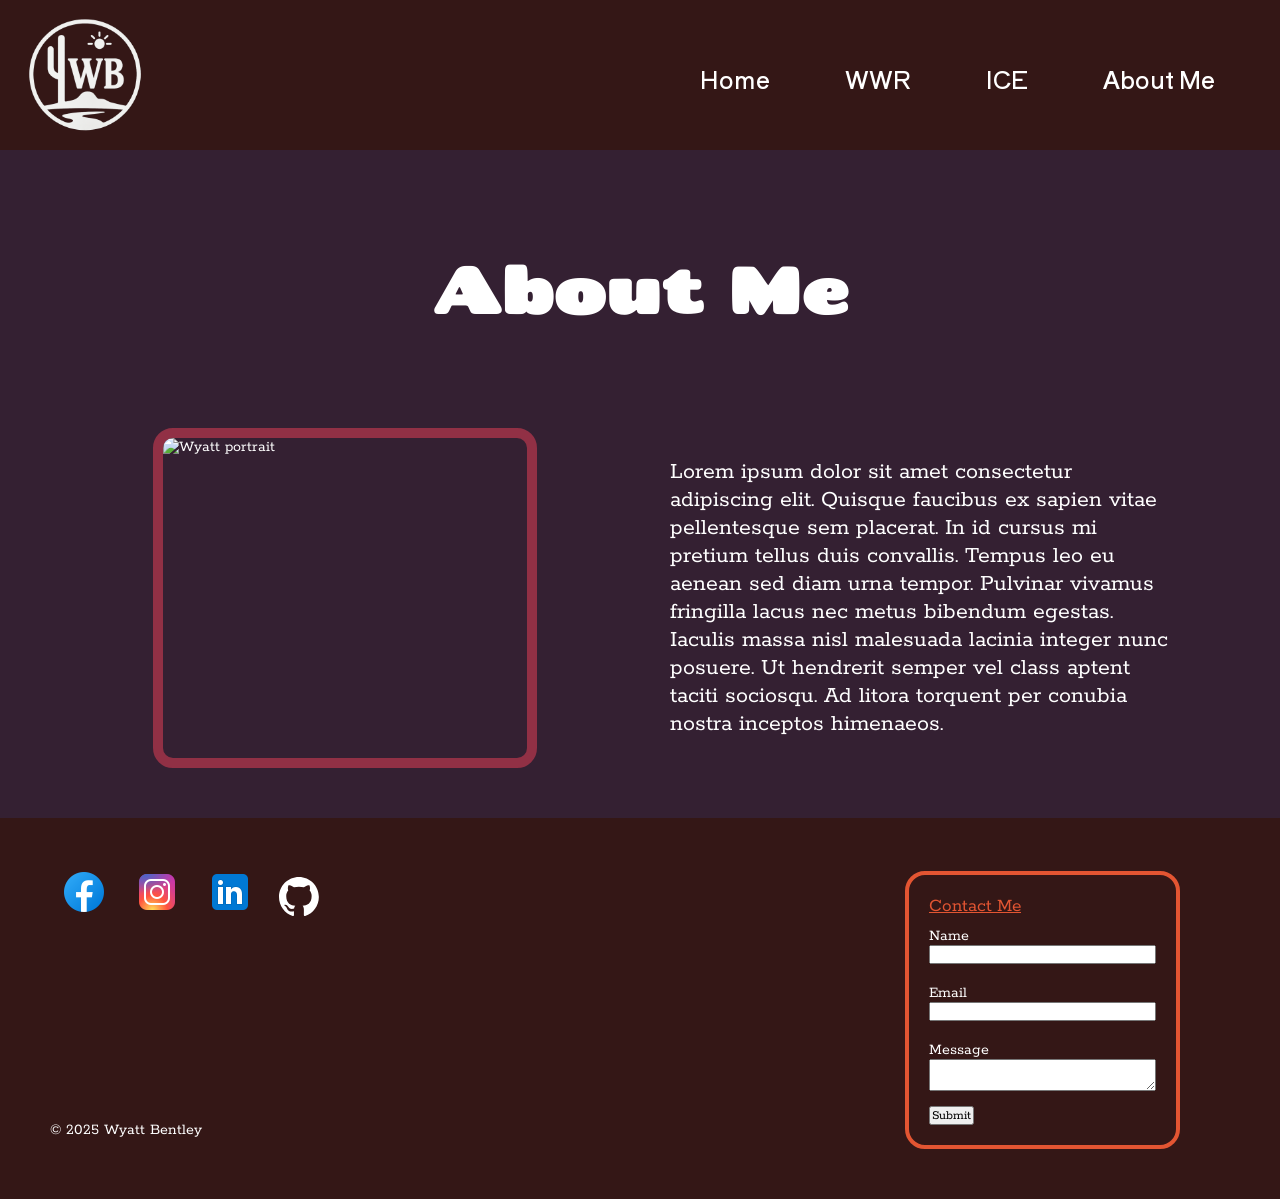
==== aboutme.html @ 2523f344 "Initial commit" ====
<!DOCTYPE html>
<html lang="en">
<head>
    <meta charset="UTF-8">
    <meta name="viewport" content="width=device-width, initial-scale=1.0">
    <link rel="stylesheet" href="styles/style.css">
    <title>About Me</title>
</head>
<body>
    <header id="about-me-head">
        <a href="index.html">
            <img src="images/WB_Logo.png" alt="WB logo" id="logo">
        </a>
        <nav>
            <a href="index.html">Home</a>
            <a href="index.html#wwr">WWR</a>
            <a href="index.html#ice">ICE</a>
            <a href="aboutme.html">About Me</a>
        </nav>
    </header>
    <main>
        <h1 id="about-me-title">About Me</h1>
        <div id="about-me">
            <img src="images/wyatt-bentley.jpg" alt="Wyatt portrait" id="portrait">
            <p id="about-me-desc">Lorem ipsum dolor sit amet consectetur adipiscing elit. Quisque faucibus ex sapien vitae pellentesque sem placerat. In id cursus mi pretium tellus duis convallis. Tempus leo eu aenean sed diam urna tempor. Pulvinar vivamus fringilla lacus nec metus bibendum egestas. Iaculis massa nisl malesuada lacinia integer nunc posuere. Ut hendrerit semper vel class aptent taciti sociosqu. Ad litora torquent per conubia nostra inceptos himenaeos.</p>
        </div>
    </main>
    <footer>
        <div class="socials">
            <a href="https://www.facebook.com/wyatt.bentley.961/" target="_blank"><img src="images/icons8-facebook-48.png" alt="facebook logo"></a>
            <a href="https://www.instagram.com/wyattb1204/" target="_blank"><img src="images/icons8-instagram-48.png" alt="instagram logo"></a>
            <a href="https://www.linkedin.com/in/wyatt-bentley/" target="_blank"><img src="images/icons8-linkedin-48.png" alt="linkedIn logo"></a>
            <a href="https://github.com/wbent22" target="_blank"><img src="images/github.svg" alt="github logo" style="width: 40px;"></a>
        </div>
        <form action="">
            <legend>Contact Me</legend>
          <label for="name">Name</label>
          <input id="name" type="text">
          <br>
          <label for="email">Email</label>
          <input id="email" type="email">
          <br>
          <label for="message">Message</label>
          <textarea name="message" id="message"></textarea>
          <br>
          <button type="button" name="submit" id="submit">Submit</button>
        </form>
        <p class="copyright">&copy; 2025 Wyatt Bentley</p>
    </footer>
</body>
</html>
---- styles/style.css ----
@import url('https://fonts.googleapis.com/css2?family=Chango&family=Rokkitt:ital,wght@0,100..900;1,100..900&family=Shippori+Antique&display=swap');

*{
    font-family: "Rokkitt", serif;
    box-sizing: border-box;
    margin: 0;
    padding: 0;
}

#logo{
    width: 170px;
    align-self: center;
    padding: 0;
    margin-top: -5px;
}

header{
    background-color: rgba(0, 0, 0, .5);
    height: 150px;
    display: flexbox;
    align-items: center;
    width: 100%;
}

#about-me-head{
    background-color: #341716;
}

nav{
    width: 100%;
    text-align: right;
    margin: -109px 0 0 -30px;
    align-content: center;
}

nav a{
    font-family: "Shippori Antique", sans-serif;
    text-align: right;
    color: white;
    text-decoration: none;
    padding: 35px;
    font-size: 1.5em;
}

nav a:hover{
    color: #e35532;
    text-shadow: 2px 2px 1px white;
}

.title-pic{
    display: grid;
    grid-template-columns: 1fr 4fr 1fr;
    grid-template-rows: 1;
    margin-top: -150px;
    z-index: -2;
}

#desert-pic{
    grid-column: 1 / 4;
    grid-row: 1/2;
    width: 100%;
    z-index: -2;
}

.myname{
    display: block;
    grid-column: 2 / 3;
    grid-row: 1 / 2;
    align-content: center;
    text-align: center;
    z-index: -1;
    
}

#about-me-desc{
    padding: 30px;
    font-size: 1.5em;
    padding-right: 100px;
}

h1, h4{
    font-family: "Chango", sans-serif;
    color: white;
}

h1{
    font-size: 4em;
}

h4{
    font-size: 1.2em;
}

main{
    background-color: #342032;
    color: white;
}

h2{
    font-size: 4em;
    text-align: center;
    padding: 35px;
}

section{
    display: grid;
    grid-template-columns: 1fr .75fr;
    grid-template-rows: 1fr 3fr;
    padding: 50px;
    align-items: center;
}

.picture-link{
    grid-area: 2 / 2 / 3 / 3;
    margin: auto;
}

section img{
    width: 90%;
    border: 10px solid #913045;
    border-radius: 20px;
    transition: transform .3s ease-in-out;
}

section img:hover{
    transform: scale(1.1);
}

.project-link{
    grid-area: 1 / 1 / 2 / 2;
    font-size: 2em;
    color: #f9ad49;
    margin-left: 25px;
    text-decoration: none;
    transition: color .3s ease;
}

.project-link:hover{
    color: #e35532;
    text-decoration: underline;

}

section p{
    grid-area: 2 / 1 / 3 / 2;
    font-size: 1.5em;
    margin: 35px 100px 35px 35px;
}

#wwr-pic{
    width: 100%;
    margin-bottom: 20px;
}


footer{
    background-color: #341716;
    color: white;
    padding: 50px;
    display: inline-block;
    width: 100%;
}

.socials{
    width: 40%;
}

.socials a img{
    width: 48px;
}

.socials a{
    padding: 10px;
}

form{
    float: right;
    border: 4px solid #e35532;
    border-radius: 20px;
    padding: 20px;
    margin: -50px 50px 0px 0;
}

form *{
    width: 100%;
}

legend{
    font-size: 1.2em;
    color: #e35532;
    text-decoration: underline;
    margin-bottom: 10px;
}

#submit{
    width: 20%;
    text-align: center;
    margin-top: 10px;
}

.copyright{
    position: relative;
    top: 200px;
}

label{
    margin-top: 100px;
}

input{
    margin-bottom: 20px;
}

#about-me-title{
    text-align: center;
    padding: 100px;
    grid-column: 2 / 3;
}

#about-me{
    display: grid;
    grid-template-columns: 1fr 1fr;
    padding-bottom: 50px;
}

#portrait{
    width: 60%;
    margin-left: 50px;
    border: 10px solid #913045;
    border-radius: 20px;
    justify-self: center;
}
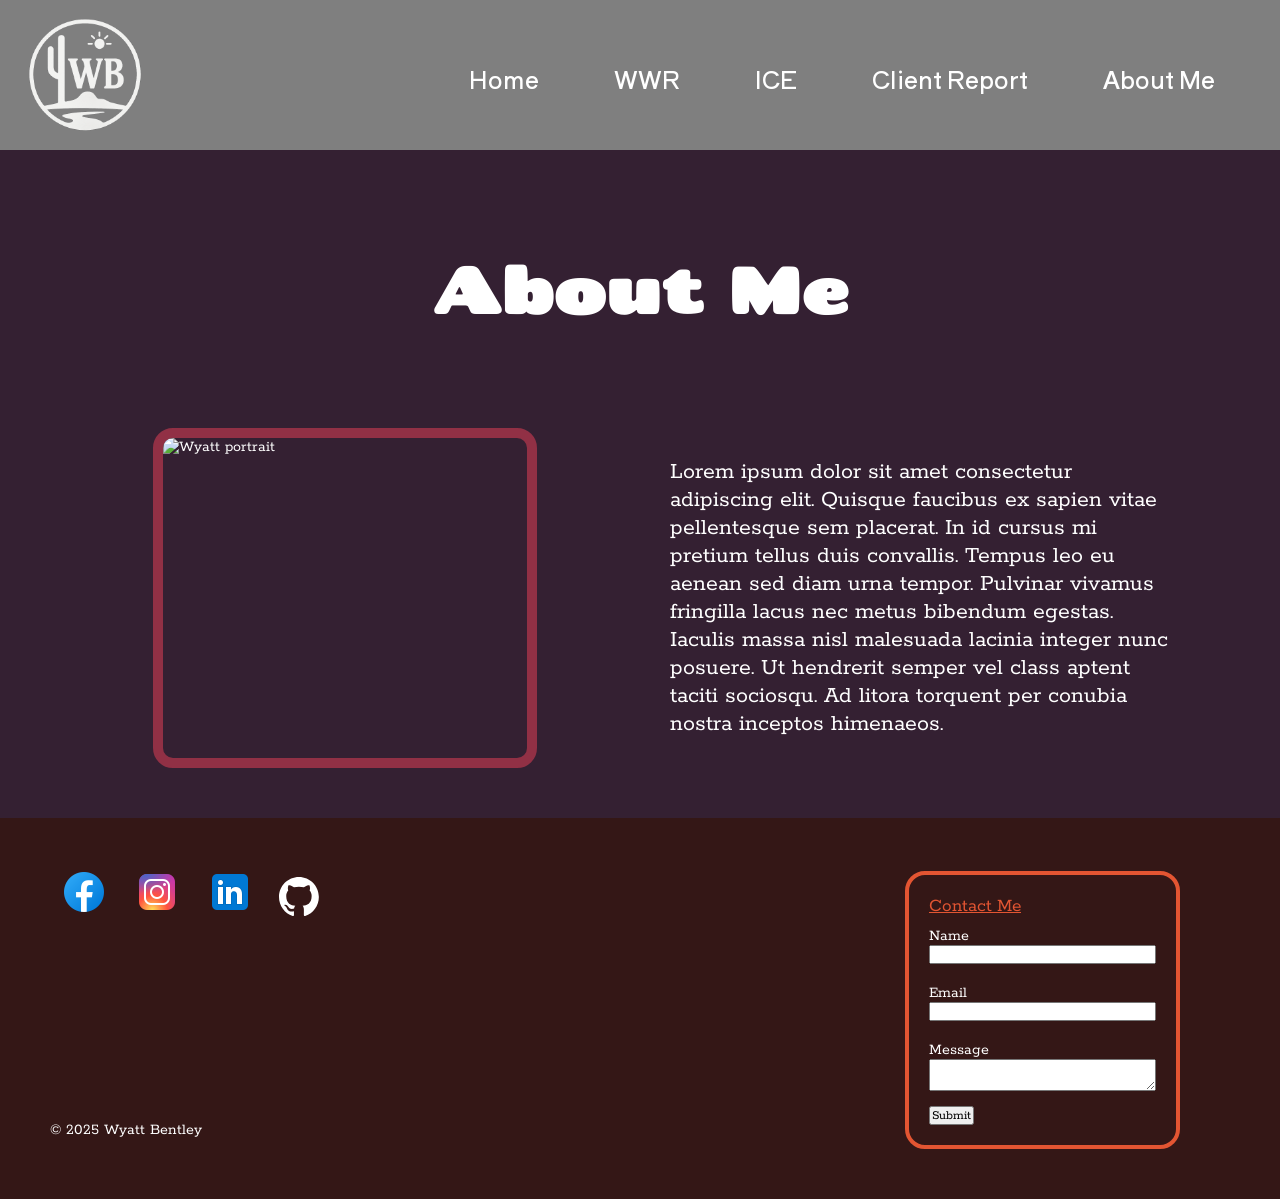
==== commit 1873d17d: "Added client report page Also added javascript to copy header and footer to subpages" ====
--- a/aboutme.html
+++ b/aboutme.html
@@ -7,17 +7,7 @@
     <title>About Me</title>
 </head>
 <body>
-    <header id="about-me-head">
-        <a href="index.html">
-            <img src="images/WB_Logo.png" alt="WB logo" id="logo">
-        </a>
-        <nav>
-            <a href="index.html">Home</a>
-            <a href="index.html#wwr">WWR</a>
-            <a href="index.html#ice">ICE</a>
-            <a href="aboutme.html">About Me</a>
-        </nav>
-    </header>
+    <div id="header"></div>
     <main>
         <h1 id="about-me-title">About Me</h1>
         <div id="about-me">
@@ -25,27 +15,21 @@
             <p id="about-me-desc">Lorem ipsum dolor sit amet consectetur adipiscing elit. Quisque faucibus ex sapien vitae pellentesque sem placerat. In id cursus mi pretium tellus duis convallis. Tempus leo eu aenean sed diam urna tempor. Pulvinar vivamus fringilla lacus nec metus bibendum egestas. Iaculis massa nisl malesuada lacinia integer nunc posuere. Ut hendrerit semper vel class aptent taciti sociosqu. Ad litora torquent per conubia nostra inceptos himenaeos.</p>
         </div>
     </main>
-    <footer>
-        <div class="socials">
-            <a href="https://www.facebook.com/wyatt.bentley.961/" target="_blank"><img src="images/icons8-facebook-48.png" alt="facebook logo"></a>
-            <a href="https://www.instagram.com/wyattb1204/" target="_blank"><img src="images/icons8-instagram-48.png" alt="instagram logo"></a>
-            <a href="https://www.linkedin.com/in/wyatt-bentley/" target="_blank"><img src="images/icons8-linkedin-48.png" alt="linkedIn logo"></a>
-            <a href="https://github.com/wbent22" target="_blank"><img src="images/github.svg" alt="github logo" style="width: 40px;"></a>
-        </div>
-        <form action="">
-            <legend>Contact Me</legend>
-          <label for="name">Name</label>
-          <input id="name" type="text">
-          <br>
-          <label for="email">Email</label>
-          <input id="email" type="email">
-          <br>
-          <label for="message">Message</label>
-          <textarea name="message" id="message"></textarea>
-          <br>
-          <button type="button" name="submit" id="submit">Submit</button>
-        </form>
-        <p class="copyright">&copy; 2025 Wyatt Bentley</p>
-    </footer>
+    <div id="footer"></div>
+    <script>
+        document.addEventListener("DOMContentLoaded", function() {
+            fetch('footer.html')
+                .then(response => response.text())
+                .then(data => {
+                    document.getElementById("footer").innerHTML = data;
+                });
+
+            fetch('header.html')
+                .then(response => response.text())
+                .then(data => {
+                    document.getElementById("header").innerHTML = data;
+                });
+        })
+    </script>
 </body>
 </html>
--- a/styles/style.css
+++ b/styles/style.css
@@ -229,4 +229,9 @@
     border: 10px solid #913045;
     border-radius: 20px;
     justify-self: center;
+}
+
+.report-text{
+    padding: 1em 5em;
+    font-size: 1.5em;
 }
